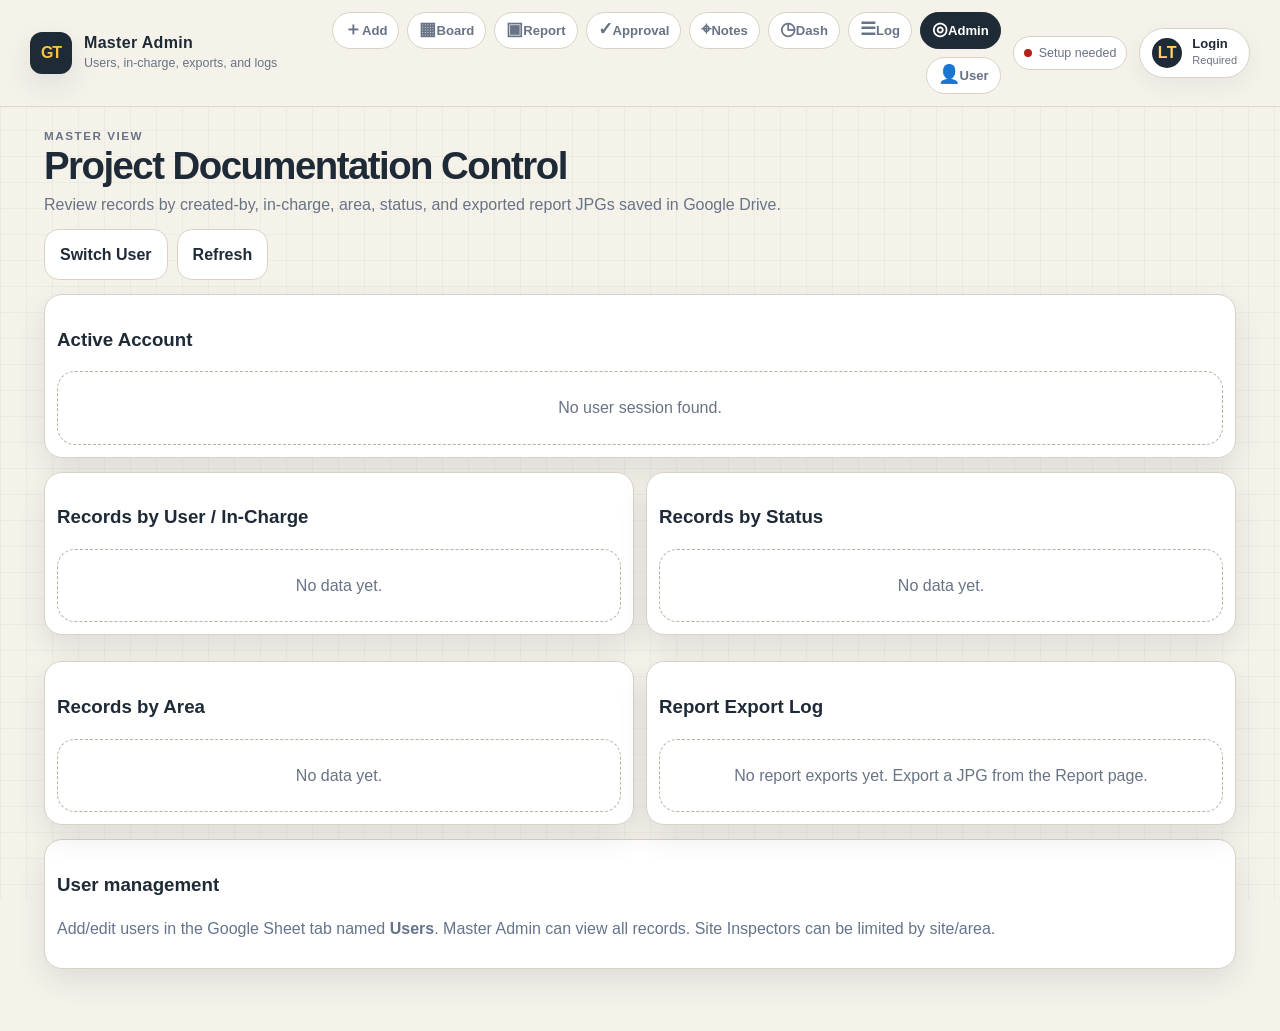
==== admin.html @ 097f5121 "Add files via upload" ====
<!doctype html>
<html lang="en">
<head>
  <meta charset="utf-8">
  <meta name="viewport" content="width=device-width, initial-scale=1, viewport-fit=cover">
  <meta name="theme-color" content="#1f2a37">
  <title>Admin | GOCO TAWIRAN</title>
  <link rel="manifest" href="manifest.json">
  <link rel="apple-touch-icon" href="icon-192.png">
  <link rel="stylesheet" href="style.css">
  <script defer src="config.js"></script>
  <script defer src="app.js"></script>
</head>
<body data-page="admin">
  <div class="topbar"><div class="topbar-inner"><div class="brand-block"><div class="logo-mark">GT</div><div><h1 class="brand-title">Master Admin</h1><p class="brand-subtitle">Users, in-charge, exports, and logs</p></div></div><nav class="desktop-nav" data-nav></nav><div class="sync-pill" data-sync-pill><span class="sync-dot"></span><span data-sync-label>Checking</span></div></div></div>
  <main class="app-shell">
    <section class="page-heading">
      <div>
        <p class="hero-eyebrow">Master view</p>
        <h2>Project Documentation Control</h2>
        <p>Review records by created-by, in-charge, area, status, and exported report JPGs saved in Google Drive.</p>
      </div>
      <div class="page-actions no-print">
        <a class="btn secondary" href="login.html">Switch User</a>
        <button class="btn secondary" data-refresh>Refresh</button>
      </div>
    </section>

    <section class="panel"><h3>Active Account</h3><div id="adminUserBox"></div></section>

    <section class="form-grid">
      <div class="panel"><h3>Records by User / In-Charge</h3><div class="bar-list" id="adminUserBars"></div></div>
      <div class="panel"><h3>Records by Status</h3><div class="bar-list" id="adminStatusBars"></div></div>
      <div class="panel"><h3>Records by Area</h3><div class="bar-list" id="adminAreaBars"></div></div>
      <div class="panel"><h3>Report Export Log</h3><div id="reportExportLog"></div></div>
    </section>

    <section class="panel">
      <h3>User management</h3>
      <p class="muted">Add/edit users in the Google Sheet tab named <strong>Users</strong>. Master Admin can view all records. Site Inspectors can be limited by site/area.</p>
    </section>
  </main>
  <nav class="bottom-nav" data-bottom-nav></nav>
</body>
</html>
---- style.css ----
:root {
  --bg: #f5f2ea;
  --panel: #ffffff;
  --panel-2: #fafafa;
  --text: #1f2a37;
  --muted: #687385;
  --line: #d7d2c5;
  --brand: #1f2a37;
  --brand-2: #334155;
  --accent: #f5c542;
  --danger: #b42318;
  --warning: #b54708;
  --success: #027a48;
  --info: #175cd3;
  --shadow: 0 12px 30px rgba(31, 42, 55, 0.10);
  --radius: 18px;
}

* { box-sizing: border-box; }

html { scroll-behavior: smooth; }

body {
  margin: 0;
  font-family: -apple-system, BlinkMacSystemFont, "Segoe UI", Roboto, Arial, sans-serif;
  background: var(--bg);
  color: var(--text);
  line-height: 1.45;
  -webkit-font-smoothing: antialiased;
}

body::before {
  content: "";
  position: fixed;
  inset: 0;
  pointer-events: none;
  background:
    linear-gradient(rgba(31, 42, 55, 0.035) 1px, transparent 1px),
    linear-gradient(90deg, rgba(31, 42, 55, 0.035) 1px, transparent 1px);
  background-size: 26px 26px;
  z-index: -1;
}

a { color: inherit; }

.app-shell {
  max-width: 1220px;
  margin: 0 auto;
  padding: 14px 14px 92px;
}

.topbar {
  position: sticky;
  top: 0;
  z-index: 10;
  margin: -14px -14px 14px;
  padding: 12px 14px;
  background: rgba(245, 242, 234, 0.92);
  backdrop-filter: blur(18px);
  border-bottom: 1px solid rgba(215, 210, 197, 0.8);
}

.topbar-inner {
  max-width: 1220px;
  margin: 0 auto;
  display: flex;
  align-items: center;
  justify-content: space-between;
  gap: 12px;
}

.brand-block {
  display: flex;
  align-items: center;
  gap: 12px;
  min-width: 0;
}

.logo-mark {
  width: 42px;
  height: 42px;
  border-radius: 12px;
  background: var(--brand);
  color: var(--accent);
  display: grid;
  place-items: center;
  font-weight: 900;
  letter-spacing: -1px;
  box-shadow: var(--shadow);
  flex: 0 0 auto;
}

.brand-title {
  margin: 0;
  font-size: 1rem;
  line-height: 1.1;
  letter-spacing: 0.02em;
}

.brand-subtitle {
  margin: 3px 0 0;
  color: var(--muted);
  font-size: 0.78rem;
  white-space: nowrap;
  overflow: hidden;
  text-overflow: ellipsis;
}

.sync-pill {
  display: inline-flex;
  align-items: center;
  gap: 7px;
  border: 1px solid var(--line);
  border-radius: 999px;
  padding: 7px 10px;
  background: var(--panel);
  color: var(--muted);
  font-size: 0.78rem;
  white-space: nowrap;
}

.sync-dot {
  width: 8px;
  height: 8px;
  border-radius: 99px;
  background: var(--warning);
}

.sync-pill.online .sync-dot { background: var(--success); }
.sync-pill.offline .sync-dot { background: var(--danger); }

.hero-card,
.form-card,
.panel,
.stat-card,
.issue-card,
.note-card,
.approval-card {
  background: var(--panel);
  border: 1px solid var(--line);
  border-radius: var(--radius);
  box-shadow: var(--shadow);
}

.hero-card {
  padding: 18px;
  margin-bottom: 14px;
  display: grid;
  gap: 14px;
}

.hero-eyebrow {
  text-transform: uppercase;
  font-size: 0.73rem;
  letter-spacing: 0.13em;
  font-weight: 800;
  color: var(--warning);
  margin: 0 0 6px;
}

.hero-card h2,
.page-heading h2 {
  margin: 0;
  font-size: clamp(1.42rem, 4.5vw, 2.4rem);
  line-height: 1.08;
  letter-spacing: -0.04em;
}

.hero-card p,
.page-heading p {
  margin: 7px 0 0;
  color: var(--muted);
}

.project-tags {
  display: flex;
  flex-wrap: wrap;
  gap: 8px;
  margin-top: 12px;
}

.tag {
  display: inline-flex;
  align-items: center;
  gap: 6px;
  border: 1px solid var(--line);
  border-radius: 999px;
  padding: 7px 10px;
  background: var(--panel-2);
  color: var(--muted);
  font-size: 0.8rem;
  font-weight: 700;
}

.quick-actions {
  display: grid;
  grid-template-columns: repeat(2, minmax(0, 1fr));
  gap: 10px;
}

.quick-card {
  display: block;
  text-decoration: none;
  padding: 14px;
  border-radius: 16px;
  border: 1px solid var(--line);
  background: var(--panel-2);
  min-height: 92px;
}

.quick-card strong { display: block; margin-bottom: 6px; }
.quick-card span { color: var(--muted); font-size: 0.82rem; }

.form-card { padding: 14px; }

.form-section-title {
  display: flex;
  justify-content: space-between;
  gap: 12px;
  align-items: center;
  margin: 6px 0 12px;
  padding-bottom: 10px;
  border-bottom: 1px solid var(--line);
}

.form-section-title h3 {
  margin: 0;
  font-size: 1rem;
  letter-spacing: -0.02em;
}

.form-grid {
  display: grid;
  grid-template-columns: 1fr;
  gap: 12px;
}

.field {
  display: grid;
  gap: 7px;
}

label {
  color: var(--brand-2);
  font-weight: 800;
  font-size: 0.84rem;
}

input,
select,
textarea,
button {
  font: inherit;
}

input,
select,
textarea {
  width: 100%;
  border: 1px solid #c9c3b6;
  background: #fff;
  color: var(--text);
  border-radius: 14px;
  padding: 13px 13px;
  font-size: 1rem;
  min-height: 48px;
  outline: none;
}

input:focus,
select:focus,
textarea:focus {
  border-color: var(--brand);
  box-shadow: 0 0 0 4px rgba(31, 42, 55, 0.10);
}

textarea {
  min-height: 118px;
  resize: vertical;
}

input[readonly] {
  background: #f4f4f4;
  color: var(--muted);
}

.help-text {
  color: var(--muted);
  font-size: 0.78rem;
}

.photo-box {
  border: 2px dashed #b9b1a0;
  border-radius: 18px;
  padding: 14px;
  background: #fffdf7;
}

.photo-input-wrap {
  display: grid;
  gap: 10px;
}

.photo-preview {
  display: none;
  width: 100%;
  border-radius: 16px;
  border: 1px solid var(--line);
  overflow: hidden;
  background: var(--panel-2);
}

.photo-preview img {
  display: block;
  width: 100%;
  max-height: 420px;
  object-fit: cover;
}

.id-grid {
  display: grid;
  grid-template-columns: 1fr;
  gap: 10px;
}

.button-row {
  display: grid;
  grid-template-columns: 1fr;
  gap: 10px;
  margin-top: 14px;
}

.btn {
  border: 0;
  border-radius: 15px;
  min-height: 50px;
  padding: 13px 15px;
  background: var(--brand);
  color: white;
  font-weight: 900;
  text-decoration: none;
  display: inline-flex;
  align-items: center;
  justify-content: center;
  gap: 8px;
  cursor: pointer;
  box-shadow: 0 8px 18px rgba(31, 42, 55, 0.14);
}

.btn.secondary {
  background: #fff;
  color: var(--brand);
  border: 1px solid var(--line);
  box-shadow: none;
}

.btn.warning {
  background: var(--accent);
  color: #1b1b1b;
}

.btn.danger {
  background: var(--danger);
}

.btn:disabled {
  opacity: 0.55;
  cursor: not-allowed;
}

.notice {
  display: none;
  margin-top: 12px;
  border-radius: 14px;
  padding: 12px 13px;
  font-weight: 800;
  border: 1px solid var(--line);
  background: #fff;
}

.notice.show { display: block; }
.notice.ok { background: #ecfdf3; color: #027a48; border-color: #abefc6; }
.notice.warn { background: #fffaeb; color: #b54708; border-color: #fedf89; }
.notice.error { background: #fef3f2; color: #b42318; border-color: #fecdca; }

.page-heading {
  display: grid;
  gap: 12px;
  margin-bottom: 14px;
}

.page-actions {
  display: flex;
  flex-wrap: wrap;
  gap: 9px;
}

.filter-panel,
.panel {
  background: var(--panel);
  border: 1px solid var(--line);
  border-radius: var(--radius);
  padding: 12px;
  margin-bottom: 14px;
}

.filter-grid {
  display: grid;
  grid-template-columns: 1fr;
  gap: 10px;
}

.cards-grid {
  display: grid;
  grid-template-columns: 1fr;
  gap: 12px;
}

.issue-card,
.note-card,
.approval-card {
  overflow: hidden;
  break-inside: avoid;
  page-break-inside: avoid;
}

.card-photo {
  background: #e8e4da;
  min-height: 190px;
  display: grid;
  place-items: center;
  color: var(--muted);
  font-weight: 900;
}

.card-photo img {
  width: 100%;
  height: 240px;
  object-fit: cover;
  display: block;
}

.card-body { padding: 12px; }

.card-topline,
.card-meta,
.card-footer {
  display: flex;
  gap: 8px;
  flex-wrap: wrap;
  align-items: center;
}

.card-title {
  margin: 8px 0;
  font-size: 1.05rem;
  line-height: 1.25;
}

.card-note {
  white-space: pre-wrap;
  color: #2f3a4a;
  margin: 8px 0 10px;
}

.meta-item {
  display: inline-flex;
  gap: 5px;
  align-items: center;
  color: var(--muted);
  font-size: 0.78rem;
  font-weight: 700;
}

.badge {
  display: inline-flex;
  align-items: center;
  min-height: 26px;
  border-radius: 999px;
  padding: 4px 8px;
  font-size: 0.75rem;
  font-weight: 900;
  background: #eef2f6;
  color: var(--brand-2);
}

.badge.open { background: #fef3f2; color: #b42318; }
.badge.for-action { background: #fffaeb; color: #b54708; }
.badge.in-progress { background: #eff8ff; color: #175cd3; }
.badge.for-approval { background: #f4f3ff; color: #5925dc; }
.badge.for-verification { background: #ecfdf3; color: #027a48; }
.badge.resolved,
.badge.closed { background: #ecfdf3; color: #027a48; }
.badge.on-hold { background: #f8f9fc; color: #475467; }
.badge.cancelled { background: #f2f4f7; color: #667085; }
.badge.critical,
.badge.high { background: #fef3f2; color: #b42318; }
.badge.medium { background: #fffaeb; color: #b54708; }
.badge.low { background: #ecfdf3; color: #027a48; }

.dashboard-grid {
  display: grid;
  grid-template-columns: repeat(2, minmax(0, 1fr));
  gap: 10px;
  margin-bottom: 14px;
}

.stat-card {
  padding: 14px;
}

.stat-label {
  color: var(--muted);
  font-size: 0.78rem;
  font-weight: 900;
  text-transform: uppercase;
  letter-spacing: 0.05em;
}

.stat-number {
  margin-top: 6px;
  font-size: 2rem;
  font-weight: 950;
  letter-spacing: -0.06em;
}

.bar-list {
  display: grid;
  gap: 10px;
}

.bar-row {
  display: grid;
  gap: 4px;
}

.bar-row-top {
  display: flex;
  justify-content: space-between;
  gap: 8px;
  font-weight: 800;
  font-size: 0.9rem;
}

.bar-track {
  height: 12px;
  border-radius: 999px;
  background: #ece7db;
  overflow: hidden;
}

.bar-fill {
  height: 100%;
  width: var(--w, 0%);
  background: var(--brand);
  border-radius: inherit;
}

.table-wrap {
  width: 100%;
  overflow-x: auto;
  border-radius: var(--radius);
  border: 1px solid var(--line);
  background: var(--panel);
  box-shadow: var(--shadow);
}

table {
  width: 100%;
  border-collapse: collapse;
  min-width: 1100px;
  background: #fff;
}

th,
td {
  border-bottom: 1px solid var(--line);
  padding: 10px;
  vertical-align: top;
  text-align: left;
  font-size: 0.84rem;
}

th {
  position: sticky;
  top: 0;
  background: var(--brand);
  color: #fff;
  z-index: 1;
  white-space: nowrap;
}

td img {
  width: 84px;
  height: 64px;
  object-fit: cover;
  border-radius: 10px;
}

.empty-state {
  padding: 24px;
  text-align: center;
  color: var(--muted);
  border: 1px dashed #b9b1a0;
  border-radius: var(--radius);
  background: rgba(255, 255, 255, 0.6);
}

.bottom-nav {
  position: fixed;
  z-index: 20;
  left: 0;
  right: 0;
  bottom: 0;
  background: rgba(255, 255, 255, 0.96);
  border-top: 1px solid var(--line);
  backdrop-filter: blur(16px);
  display: grid;
  grid-template-columns: repeat(6, 1fr);
  padding: 6px 6px calc(6px + env(safe-area-inset-bottom));
}

.bottom-nav a {
  display: grid;
  place-items: center;
  gap: 3px;
  min-height: 54px;
  text-decoration: none;
  color: var(--muted);
  border-radius: 12px;
  font-size: 0.68rem;
  font-weight: 900;
}

.bottom-nav a.active {
  background: #f0ede4;
  color: var(--brand);
}

.nav-icon { font-size: 1.12rem; line-height: 1; }

.desktop-nav {
  display: none;
  gap: 8px;
  flex-wrap: wrap;
  justify-content: flex-end;
}

.desktop-nav a {
  text-decoration: none;
  border: 1px solid var(--line);
  border-radius: 999px;
  padding: 8px 11px;
  background: var(--panel);
  color: var(--muted);
  font-size: 0.82rem;
  font-weight: 900;
}

.desktop-nav a.active {
  background: var(--brand);
  border-color: var(--brand);
  color: #fff;
}

.required::after {
  content: " *";
  color: var(--danger);
}

@media (min-width: 720px) {
  .app-shell { padding-bottom: 34px; }
  .bottom-nav { display: none; }
  .desktop-nav { display: flex; }
  .hero-card { grid-template-columns: 1.4fr 1fr; align-items: center; padding: 24px; }
  .form-card { padding: 20px; }
  .form-grid { grid-template-columns: repeat(2, minmax(0, 1fr)); }
  .form-grid.three { grid-template-columns: repeat(3, minmax(0, 1fr)); }
  .field.full { grid-column: 1 / -1; }
  .id-grid { grid-template-columns: repeat(3, minmax(0, 1fr)); }
  .button-row { grid-template-columns: 1fr 1fr; }
  .filter-grid { grid-template-columns: repeat(4, minmax(0, 1fr)); }
  .cards-grid { grid-template-columns: repeat(2, minmax(0, 1fr)); }
  .dashboard-grid { grid-template-columns: repeat(4, minmax(0, 1fr)); }
}

@media (min-width: 1040px) {
  .cards-grid { grid-template-columns: repeat(3, minmax(0, 1fr)); }
  .dashboard-grid { grid-template-columns: repeat(5, minmax(0, 1fr)); }
}


/* Construction report card layout - based on site photo board format */
.report-card {
  border-radius: 0;
  border: 1.5px solid #172033;
  box-shadow: 0 10px 24px rgba(15, 23, 42, 0.10);
  background: #fff;
  overflow: hidden;
}

.report-card-title {
  background: #111827;
  color: #fff;
  text-align: center;
  font-weight: 950;
  letter-spacing: 0.02em;
  padding: 8px 10px;
  text-transform: uppercase;
  line-height: 1.1;
}

.report-meta-grid {
  display: grid;
  grid-template-columns: 110px 1fr 110px 1fr;
  border-bottom: 1px solid #c7ccd6;
}

.report-meta-label,
.report-meta-value {
  min-height: 42px;
  padding: 8px 9px;
  display: flex;
  align-items: center;
  border-right: 1px solid #c7ccd6;
  border-bottom: 1px solid #c7ccd6;
  font-size: 0.76rem;
}

.report-meta-label {
  justify-content: center;
  background: #394356;
  color: #fff;
  font-weight: 950;
  text-transform: uppercase;
  text-align: center;
}

.report-meta-value {
  color: #111827;
  font-weight: 850;
  background: #fff;
  word-break: break-word;
}

.report-meta-grid > *:nth-last-child(-n+4) { border-bottom: 0; }
.report-meta-grid > *:nth-child(4n) { border-right: 0; }

.report-photo {
  width: 100%;
  height: 295px;
  background: #f8fafc;
  border-bottom: 2px solid #3b82f6;
  display: grid;
  place-items: center;
  text-decoration: none;
  color: #6b7280;
  font-weight: 950;
  font-size: 1rem;
  text-transform: uppercase;
}

.report-photo img {
  width: 100%;
  height: 100%;
  display: block;
  object-fit: cover;
}

.report-photo-empty {
  border: 2px solid #3b82f6;
  border-left: 0;
  border-right: 0;
}

.report-status-row {
  display: grid;
  grid-template-columns: 1fr 1fr 1fr;
  min-height: 31px;
  border-bottom: 1px solid #c7ccd6;
  text-align: center;
  font-size: 0.74rem;
  font-weight: 950;
}

.report-status-row > div {
  display: flex;
  align-items: center;
  justify-content: center;
  padding: 5px 7px;
  border-right: 1px solid #c7ccd6;
  word-break: break-word;
}

.report-status-row > div:last-child { border-right: 0; }
.report-progress { color: #b42318; background: #fee2e2; }
.report-progress.p-25 { color: #b54708; background: #fef3c7; }
.report-progress.p-50 { color: #175cd3; background: #dbeafe; }
.report-progress.p-75 { color: #027a48; background: #dcfce7; }
.report-progress.p-100 { color: #065f46; background: #bbf7d0; }
.report-status { color: #111827; background: #f3f4f6; text-transform: uppercase; }
.report-status.open { color: #b42318; background: #fee2e2; }
.report-status.for-action { color: #b54708; background: #fef3c7; }
.report-status.in-progress { color: #175cd3; background: #dbeafe; }
.report-status.for-approval { color: #5925dc; background: #ede9fe; }
.report-status.for-verification { color: #027a48; background: #dcfce7; }
.report-status.resolved,
.report-status.closed { color: #065f46; background: #bbf7d0; }
.report-id { background: #e5e7eb; color: #111827; }

.report-subrow {
  display: flex;
  flex-wrap: wrap;
  gap: 8px 14px;
  padding: 7px 10px;
  border-bottom: 1px solid #c7ccd6;
  color: #4b5563;
  font-size: 0.72rem;
}

.report-note-block {
  padding: 10px;
  min-height: 84px;
  background: #fff;
}

.report-note-label {
  color: #6b7280;
  font-size: 0.7rem;
  font-weight: 950;
  text-transform: uppercase;
  margin-bottom: 6px;
}

.report-note-block p {
  margin: 0;
  color: #111827;
  white-space: pre-wrap;
  font-size: 0.9rem;
}

.report-note-block .report-remarks {
  margin-top: 7px;
  color: #374151;
  font-size: 0.82rem;
}

.report-signoff {
  display: grid;
  grid-template-columns: repeat(3, 1fr);
  gap: 0;
  border-top: 1px solid #c7ccd6;
  background: #f9fafb;
  color: #4b5563;
  font-size: 0.7rem;
}

.report-signoff span {
  padding: 7px 8px;
  border-right: 1px solid #c7ccd6;
}

.report-signoff span:last-child { border-right: 0; }

@media (max-width: 520px) {
  .report-meta-grid { grid-template-columns: 106px 1fr; }
  .report-meta-grid > * { border-right: 0; }
  .report-meta-label { justify-content: flex-start; text-align: left; }
  .report-photo { height: 275px; }
  .report-subrow { display: grid; }
  .report-signoff { grid-template-columns: 1fr; }
  .report-signoff span { border-right: 0; border-bottom: 1px solid #c7ccd6; }
  .report-signoff span:last-child { border-bottom: 0; }
}

@media print {
  body {
    background: #fff;
  }
  body::before,
  .topbar,
  .bottom-nav,
  .filter-panel,
  .page-actions,
  .no-print {
    display: none !important;
  }
  .app-shell {
    max-width: none;
    padding: 0;
  }
  .page-heading {
    margin-bottom: 10mm;
  }
  .cards-grid {
    display: grid;
    grid-template-columns: repeat(2, 1fr);
    gap: 6mm;
  }
  .issue-card,
  .note-card,
  .approval-card,
  .panel,
  .stat-card,
  .table-wrap {
    box-shadow: none;
    border-color: #000;
  }
  .report-card {
    box-shadow: none !important;
    border: 1px solid #000 !important;
    break-inside: avoid;
    page-break-inside: avoid;
  }
  .report-card-title { background: #111 !important; color: #fff !important; }
  .report-meta-label { background: #333 !important; color: #fff !important; }
  .report-photo { height: 62mm; }
  .report-note-block { min-height: 28mm; }
  .card-photo img { height: 65mm; }
  .badge { border: 1px solid currentColor; }
  th { background: #000 !important; color: #fff !important; }
}

/* v5 login, master admin, and JPG report export */
.narrow-shell { max-width: 880px; }
.user-pill {
  display: inline-flex;
  align-items: center;
  gap: 10px;
  padding: 8px 12px;
  border: 1px solid var(--line, #d6d3ca);
  border-radius: 999px;
  background: #fff;
  color: var(--ink, #1f2937);
  text-decoration: none;
  box-shadow: 0 8px 24px rgba(17,24,39,.06);
}
.user-pill strong { display:block; font-size: 13px; line-height: 1; max-width: 110px; white-space: nowrap; overflow: hidden; text-overflow: ellipsis; }
.user-pill small { display:block; font-size: 11px; color: #6b7280; margin-top: 3px; }
.user-avatar {
  width: 30px;
  height: 30px;
  border-radius: 999px;
  background: #1f2a37;
  color: #ffd166;
  display: inline-flex;
  align-items: center;
  justify-content: center;
  font-weight: 900;
  letter-spacing: .03em;
  flex: 0 0 auto;
}
.user-avatar.big { width: 54px; height: 54px; font-size: 20px; }
.current-user-card {
  display: flex;
  gap: 14px;
  align-items: center;
  padding: 14px;
  border: 1px solid #e5e7eb;
  border-radius: 18px;
  background: #f8fafc;
  margin-bottom: 14px;
}
.current-user-card h3 { margin: 0 0 4px; }
.current-user-card p { margin: 3px 0; color: #64748b; }
.login-panel { margin-bottom: 18px; }
.one-column { grid-template-columns: 1fr; }
.report-controls { margin-bottom: 18px; }
.report-preview {
  display: grid;
  grid-template-columns: repeat(auto-fit, minmax(280px, 1fr));
  gap: 18px;
  padding-bottom: 110px;
}
.report-output-card {
  background: #fff;
  border: 1px solid #d6d3ca;
  border-radius: 20px;
  padding: 12px;
  box-shadow: 0 16px 40px rgba(17,24,39,.08);
}
.report-output-head {
  display: flex;
  justify-content: space-between;
  gap: 12px;
  align-items: center;
  margin-bottom: 10px;
  color: #111827;
}
.report-output-head span {
  color: #64748b;
  font-size: 12px;
  overflow: hidden;
  text-overflow: ellipsis;
  white-space: nowrap;
}
.report-page-img {
  width: 100%;
  display: block;
  border-radius: 12px;
  border: 1px solid #e5e7eb;
  background: #fff;
  margin-bottom: 10px;
}
.error-text { color: #b91c1c; }
.muted { color: #64748b; }

@media (max-width: 900px) {
  .desktop-nav { max-width: 48vw; overflow-x: auto; padding-bottom: 2px; }
  .user-pill span:last-child { display: none; }
  .bottom-nav { overflow-x: auto; justify-content: flex-start; }
  .bottom-nav a { min-width: 86px; }
}

@media print {
  .topbar, .bottom-nav, .no-print, .filter-panel, .report-controls { display: none !important; }
  .app-shell { padding: 0 !important; max-width: none !important; }
  .report-preview { display: block; padding: 0; }
  .report-output-card { border: 0; box-shadow: none; page-break-after: always; padding: 0; }
  .report-output-head, .report-output-card .btn { display: none; }
  .report-page-img { width: 100%; border: 0; border-radius: 0; }
}
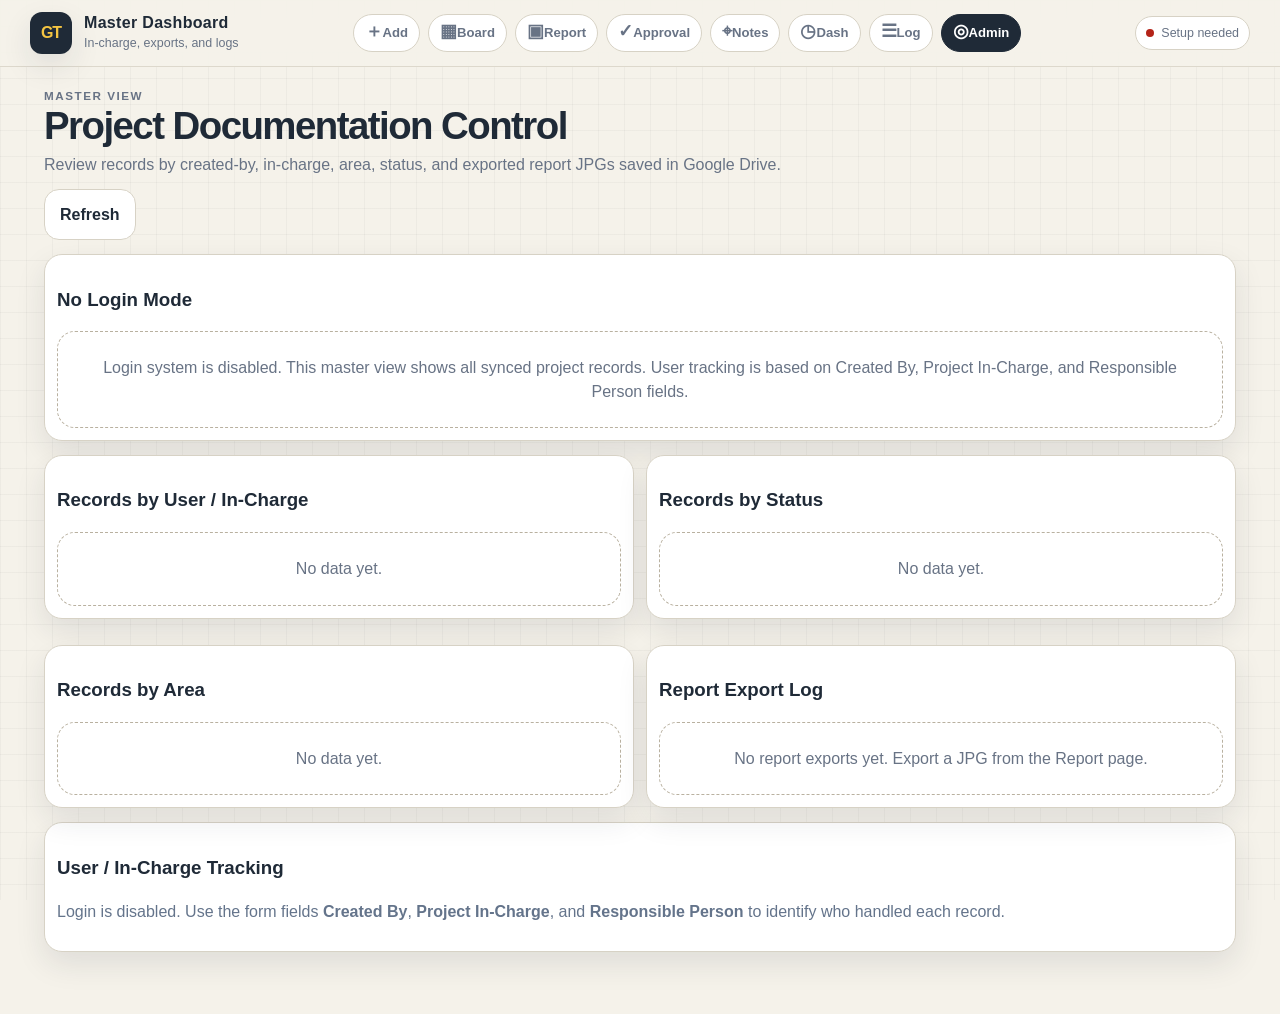
==== commit 0d4c6c1e: "Add files via upload" ====
--- a/admin.html
+++ b/admin.html
@@ -12,7 +12,7 @@
   <script defer src="app.js"></script>
 </head>
 <body data-page="admin">
-  <div class="topbar"><div class="topbar-inner"><div class="brand-block"><div class="logo-mark">GT</div><div><h1 class="brand-title">Master Admin</h1><p class="brand-subtitle">Users, in-charge, exports, and logs</p></div></div><nav class="desktop-nav" data-nav></nav><div class="sync-pill" data-sync-pill><span class="sync-dot"></span><span data-sync-label>Checking</span></div></div></div>
+  <div class="topbar"><div class="topbar-inner"><div class="brand-block"><div class="logo-mark">GT</div><div><h1 class="brand-title">Master Dashboard</h1><p class="brand-subtitle">In-charge, exports, and logs</p></div></div><nav class="desktop-nav" data-nav></nav><div class="sync-pill" data-sync-pill><span class="sync-dot"></span><span data-sync-label>Checking</span></div></div></div>
   <main class="app-shell">
     <section class="page-heading">
       <div>
@@ -21,12 +21,11 @@
         <p>Review records by created-by, in-charge, area, status, and exported report JPGs saved in Google Drive.</p>
       </div>
       <div class="page-actions no-print">
-        <a class="btn secondary" href="login.html">Switch User</a>
         <button class="btn secondary" data-refresh>Refresh</button>
       </div>
     </section>
 
-    <section class="panel"><h3>Active Account</h3><div id="adminUserBox"></div></section>
+    <section class="panel"><h3>No Login Mode</h3><div id="adminUserBox"></div></section>
 
     <section class="form-grid">
       <div class="panel"><h3>Records by User / In-Charge</h3><div class="bar-list" id="adminUserBars"></div></div>
@@ -36,8 +35,8 @@
     </section>
 
     <section class="panel">
-      <h3>User management</h3>
-      <p class="muted">Add/edit users in the Google Sheet tab named <strong>Users</strong>. Master Admin can view all records. Site Inspectors can be limited by site/area.</p>
+      <h3>User / In-Charge Tracking</h3>
+      <p class="muted">Login is disabled. Use the form fields <strong>Created By</strong>, <strong>Project In-Charge</strong>, and <strong>Responsible Person</strong> to identify who handled each record.</p>
     </section>
   </main>
   <nav class="bottom-nav" data-bottom-nav></nav>
